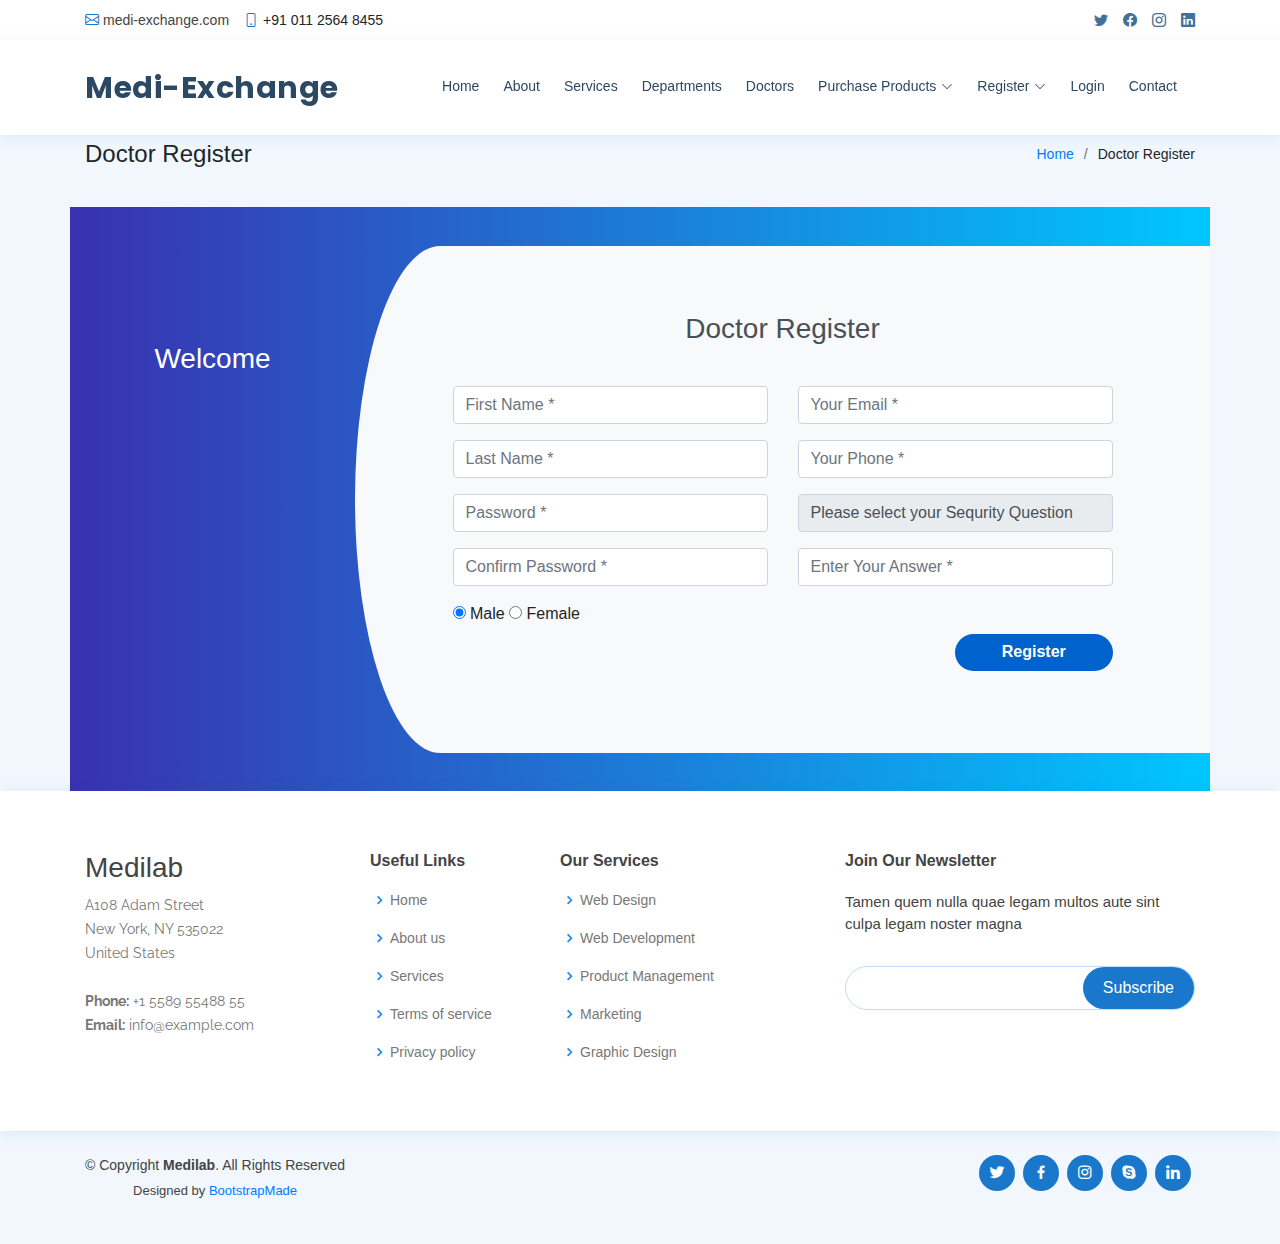
==== DoctorRegister.html @ db88f6c0 "qwerty" ====
<!DOCTYPE html>
<html lang="en">

<head>
    <meta charset="utf-8">
    <meta content="width=device-width, initial-scale=1.0" name="viewport">

    <title>Medi-Exchange | Doctor Register</title>
    <meta content="" name="description">
    <meta content="" name="keywords">

    <!-- Favicons -->
    <link href="assets/img/cnmelogo.jpg" rel="icon">
    <link href="assets/img/apple-touch-icon.png" rel="apple-touch-icon">

    <!-- Google Fonts -->
    <link
        href="https://fonts.googleapis.com/css?family=Open+Sans:300,300i,400,400i,600,600i,700,700i|Raleway:300,300i,400,400i,500,500i,600,600i,700,700i|Poppins:300,300i,400,400i,500,500i,600,600i,700,700i"
        rel="stylesheet">

    <!-- Vendor CSS Files -->
    <link href="assets/vendor/animate.css/animate.min.css" rel="stylesheet">
    <link href="assets/vendor/bootstrap/css/bootstrap.min.css" rel="stylesheet">
    <link href="assets/vendor/bootstrap-icons/bootstrap-icons.css" rel="stylesheet">
    <link href="assets/vendor/boxicons/css/boxicons.min.css" rel="stylesheet">
    <link href="assets/vendor/fontawesome-free/css/all.min.css" rel="stylesheet">
    <link href="assets/vendor/glightbox/css/glightbox.min.css" rel="stylesheet">
    <link href="assets/vendor/remixicon/remixicon.css" rel="stylesheet">
    <link href="assets/vendor/swiper/swiper-bundle.min.css" rel="stylesheet">

    <link href="https://maxcdn.bootstrapcdn.com/bootstrap/4.3.1/css/bootstrap.min.css">
    <link href="https://maxcdn.bootstrapcdn.com/bootstrap/4.3.1/js/bootstrap.min.js">
    <link href="https://cdnjs.cloudflare.com/ajax/libs/jquery/3.2.1/jquery.min.js">


    <link rel="stylesheet/less" type="text/css" href="styles.less" />
    <script src="less.js" type="text/javascript"></script>
    <!-- Template Main CSS File -->
    <link href="assets/css/style.css" rel="stylesheet">

    <!-- =======================================================
  * Template Name: Medilab - v4.2.0
  * Template URL: https://bootstrapmade.com/medilab-free-medical-bootstrap-theme/
  * Author: BootstrapMade.com
  * License: https://bootstrapmade.com/license/
  ======================================================== -->

    <link rel="stylesheet" type="text/css" href="./assets/scss/stylescss.scss" />

</head>

<body>

    <!-- ======= Top Bar ======= -->
    <div id="topbar" class="d-flex align-items-center fixed-top">
        <div class="container d-flex justify-content-between">
            <div class="contact-info d-flex align-items-center">
                <i class="bi bi-envelope"></i> <a href="mailto:contact@example.com">medi-exchange.com</a>
                <i class="bi bi-phone"></i> +91 011 2564 8455
            </div>
            <div class="d-none d-lg-flex social-links align-items-center">
                <a href="#" class="twitter"><i class="bi bi-twitter"></i></a>
                <a href="#" class="facebook"><i class="bi bi-facebook"></i></a>
                <a href="#" class="instagram"><i class="bi bi-instagram"></i></a>
                <a href="#" class="linkedin"><i class="bi bi-linkedin"></i></i></a>
                <link href="//maxcdn.bootstrapcdn.com/bootstrap/4.1.1/css/bootstrap.min.css" rel="stylesheet"
                    id="bootstrap-css">
                <script src="//maxcdn.bootstrapcdn.com/bootstrap/4.1.1/js/bootstrap.min.js"></script>
                <script src="//cdnjs.cloudflare.com/ajax/libs/jquery/3.2.1/jquery.min.js"></script>
            </div>
        </div>
    </div>

    <!-- ======= Header ======= -->
    <header id="header" class="fixed-top">
        <div class="container d-flex align-items-center">

            <h1 class="logo me-auto"><a href="index.html">Medi-Exchange</a></h1>
            <!-- Uncomment below if you prefer to use an image logo -->
            <!-- <a href="index.html" class="logo me-auto"><img src="assets/img/logo.png" alt="" class="img-fluid"></a>-->

            <nav id="navbar" class="navbar order-last order-lg-0">
                <ul>
                    <li><a class="nav-link scrollto" href="#hero">Home</a></li>
                    <li><a class="nav-link scrollto" href="#about">About</a></li>
                    <li><a class="nav-link scrollto" href="#services">Services</a></li>
                    <li><a class="nav-link scrollto" href="#departments">Departments</a></li>
                    <li><a class="nav-link scrollto" href="#doctors">Doctors</a></li>
                    <li class="dropdown"><a href="#"><span>Purchase Products</span> <i
                                class="bi bi-chevron-down"></i></a>
                        <ul>
                            <li><a href="#">Organization Product</a></li>
                            <!-- <li class="dropdown"><a href="#"><span>Deep Drop Down</span> <i class="bi bi-chevron-right"></i></a>
                <ul>
                  <li><a href="#">Deep Drop Down 1</a></li>
                  <li><a href="#">Deep Drop Down 2</a></li>
                  <li><a href="#">Deep Drop Down 3</a></li>
                  <li><a href="#">Deep Drop Down 4</a></li>
                  <li><a href="#">Deep Drop Down 5</a></li>
                </ul>
              </li> -->
                            <li><a href="#">Individual Product</a></li>
                        </ul>
                    </li>

                    <li class="dropdown"><a href="#"><span>Register</span> <i class="bi bi-chevron-down"></i></a>
                        <ul>
                          <li><a href="./UserRegister.html">User Register</a></li>
                          <li><a href="./DoctorRegister.html">Doctors Register</a></li>
                        </ul>
                      </li>

                    <li><a class="nav-link" href="./Login.html">Login</a></li>
                    <li><a class="nav-link scrollto" href="#contact">Contact</a></li>
                </ul>
                <i class="bi bi-list mobile-nav-toggle"></i>
            </nav><!-- .navbar -->
            
        </div>
    </header><!-- End Header -->

    <main id="main">

        <!-- ======= Breadcrumbs Section ======= -->
        <section class="breadcrumbs">
            <div class="container">

                <div class="d-flex justify-content-between align-items-center">
                    <h2>Doctor Register</h2>
                    <ol>
                        <li><a href="index.html">Home</a></li>
                        <li>Doctor Register</li>
                    </ol>
                </div>

            </div>

            <!-- Register Start -->

            <div class="user-ragistration">
                <div class="container register">
                    <div class="row">
                        <div class="col-md-3 register-left">
                            <img src="https://image.ibb.co/n7oTvU/logo_white.png" alt="" />
                            <h3>Welcome</h3>
                            <!-- <p>You are 30 seconds away from earning your own money!</p> -->
                            <!-- <a type="submit" name="" href="./Login.html" value="Login"> </a><br /> -->
                        </div>
                        <div class="col-md-9 register-right">
                            <div class="tab-content" id="myTabContent">
                                <div class="tab-pane fade show active" id="home" role="tabpanel"
                                    aria-labelledby="home-tab">
                                    <h3 class="register-heading">Doctor Register</h3>
                                    <div class="row register-form">
                                        <div class="col-md-6">
                                            <div class="form-group">
                                                <input type="text" class="form-control" placeholder="First Name *"
                                                    value="" />
                                            </div>
                                            <div class="form-group">
                                                <input type="text" class="form-control" placeholder="Last Name *"
                                                    value="" />
                                            </div>
                                            <div class="form-group">
                                                <input type="password" class="form-control" placeholder="Password *"
                                                    value="" />
                                            </div>
                                            <div class="form-group">
                                                <input type="password" class="form-control"
                                                    placeholder="Confirm Password *" value="" />
                                            </div>
                                            <div class="form-group">
                                                <div class="maxl">
                                                    <label class="radio inline">
                                                        <input type="radio" name="gender" value="male" checked>
                                                        <span> Male </span>
                                                    </label>
                                                    <label class="radio inline">
                                                        <input type="radio" name="gender" value="female">
                                                        <span>Female </span>
                                                    </label>
                                                </div>
                                            </div>
                                        </div>

                                        <br>

                                        <div class="col-md-6">
                                            <div class="form-group">
                                                <input type="email" class="form-control" placeholder="Your Email *"
                                                    value="" />
                                            </div>
                                            <div class="form-group">
                                                <input type="text" minlength="10" maxlength="10" name="txtEmpPhone"
                                                    class="form-control" placeholder="Your Phone *" value="" />
                                            </div>
                                            <div class="form-group">
                                                <select class="form-control">
                                                    <option class="hidden" selected disabled>Please select your Sequrity
                                                        Question</option>
                                                    <option>What is your Birthdate?</option>
                                                    <option>What is Your old Phone Number</option>
                                                    <option>What is your Pet Name?</option>
                                                </select>
                                            </div>
                                            <div class="form-group">
                                                <input type="text" class="form-control"
                                                    placeholder="Enter Your Answer *" value="" />
                                            </div>
                                            <input type="submit" class="btnRegister" value="Register" />
                                        </div>
                                    </div>
                                </div>
                                <div class="tab-pane fade show" id="profile" role="tabpanel"
                                    aria-labelledby="profile-tab">
                                    <h3 class="register-heading">Apply as a Hirer</h3>
                                    <div class="row register-form">
                                        <div class="col-md-6">
                                            <div class="form-group">
                                                <input type="text" class="form-control" placeholder="First Name *"
                                                    value="" />
                                            </div>
                                            <div class="form-group">
                                                <input type="text" class="form-control" placeholder="Last Name *"
                                                    value="" />
                                            </div>
                                            <div class="form-group">
                                                <input type="email" class="form-control" placeholder="Email *"
                                                    value="" />
                                            </div>
                                            <div class="form-group">
                                                <input type="text" maxlength="10" minlength="10" class="form-control"
                                                    placeholder="Phone *" value="" />
                                            </div>


                                        </div>
                                        <div class="col-md-6">
                                            <div class="form-group">
                                                <input type="password" class="form-control" placeholder="Password *"
                                                    value="" />
                                            </div>
                                            <div class="form-group">
                                                <input type="password" class="form-control"
                                                    placeholder="Confirm Password *" value="" />
                                            </div>
                                            <div class="form-group">
                                                <select class="form-control">
                                                    <option class="hidden" selected disabled>Please select your Sequrity
                                                        Question</option>
                                                    <option>What is your Birthdate?</option>
                                                    <option>What is Your old Phone Number</option>
                                                    <option>What is your Pet Name?</option>
                                                </select>
                                            </div>
                                            <div class="form-group">
                                                <input type="text" class="form-control" placeholder="`Answer *"
                                                    value="" />
                                            </div>
                                            <input type="submit" class="btnRegister" value="Register" />
                                        </div>
                                    </div>
                                </div>
                            </div>
                        </div>
                    </div>

                </div>
            </div>



            <!-- Register End -->

            <!-- ======= Footer ======= -->
            <footer id="footer">

                <div class="footer-top">
                    <div class="container">
                        <div class="row">

                            <div class="col-lg-3 col-md-6 footer-contact">
                                <h3>Medilab</h3>
                                <p>
                                    A108 Adam Street <br>
                                    New York, NY 535022<br>
                                    United States <br><br>
                                    <strong>Phone:</strong> +1 5589 55488 55<br>
                                    <strong>Email:</strong> info@example.com<br>
                                </p>
                            </div>

                            <div class="col-lg-2 col-md-6 footer-links">
                                <h4>Useful Links</h4>
                                <ul>
                                    <li><i class="bx bx-chevron-right"></i> <a href="#">Home</a></li>
                                    <li><i class="bx bx-chevron-right"></i> <a href="#">About us</a></li>
                                    <li><i class="bx bx-chevron-right"></i> <a href="#">Services</a></li>
                                    <li><i class="bx bx-chevron-right"></i> <a href="#">Terms of service</a></li>
                                    <li><i class="bx bx-chevron-right"></i> <a href="#">Privacy policy</a></li>
                                </ul>
                            </div>

                            <div class="col-lg-3 col-md-6 footer-links">
                                <h4>Our Services</h4>
                                <ul>
                                    <li><i class="bx bx-chevron-right"></i> <a href="#">Web Design</a></li>
                                    <li><i class="bx bx-chevron-right"></i> <a href="#">Web Development</a></li>
                                    <li><i class="bx bx-chevron-right"></i> <a href="#">Product Management</a></li>
                                    <li><i class="bx bx-chevron-right"></i> <a href="#">Marketing</a></li>
                                    <li><i class="bx bx-chevron-right"></i> <a href="#">Graphic Design</a></li>
                                </ul>
                            </div>

                            <div class="col-lg-4 col-md-6 footer-newsletter">
                                <h4>Join Our Newsletter</h4>
                                <p>Tamen quem nulla quae legam multos aute sint culpa legam noster magna</p>
                                <form action="" method="post">
                                    <input type="email" name="email"><input type="submit" value="Subscribe">
                                </form>
                            </div>

                        </div>
                    </div>
                </div>

                <div class="container d-md-flex py-4">

                    <div class="me-md-auto text-center text-md-start">
                        <div class="copyright">
                            &copy; Copyright <strong><span>Medilab</span></strong>. All Rights Reserved
                        </div>
                        <div class="credits">
                            <!-- All the links in the footer should remain intact. -->
                            <!-- You can delete the links only if you purchased the pro version. -->
                            <!-- Licensing information: https://bootstrapmade.com/license/ -->
                            <!-- Purchase the pro version with working PHP/AJAX contact form: https://bootstrapmade.com/medilab-free-medical-bootstrap-theme/ -->
                            Designed by <a href="https://bootstrapmade.com/">BootstrapMade</a>
                        </div>
                    </div>
                    <div class="social-links text-center text-md-right pt-3 pt-md-0">
                        <a href="#" class="twitter"><i class="bx bxl-twitter"></i></a>
                        <a href="#" class="facebook"><i class="bx bxl-facebook"></i></a>
                        <a href="#" class="instagram"><i class="bx bxl-instagram"></i></a>
                        <a href="#" class="google-plus"><i class="bx bxl-skype"></i></a>
                        <a href="#" class="linkedin"><i class="bx bxl-linkedin"></i></a>
                    </div>
                </div>
            </footer><!-- End Footer -->

            <div id="preloader"></div>
            <a href="#" class="back-to-top d-flex align-items-center justify-content-center"><i
                    class="bi bi-arrow-up-short"></i></a>

            <!-- Vendor JS Files -->
            <script src="assets/vendor/bootstrap/js/bootstrap.bundle.min.js"></script>
            <script src="assets/vendor/glightbox/js/glightbox.min.js"></script>
            <script src="assets/vendor/php-email-form/validate.js"></script>
            <script src="assets/vendor/purecounter/purecounter.js"></script>
            <script src="assets/vendor/swiper/swiper-bundle.min.js"></script>

            <!-- Template Main JS File -->
            <script src="assets/js/main.js"></script>

</body>

</html>
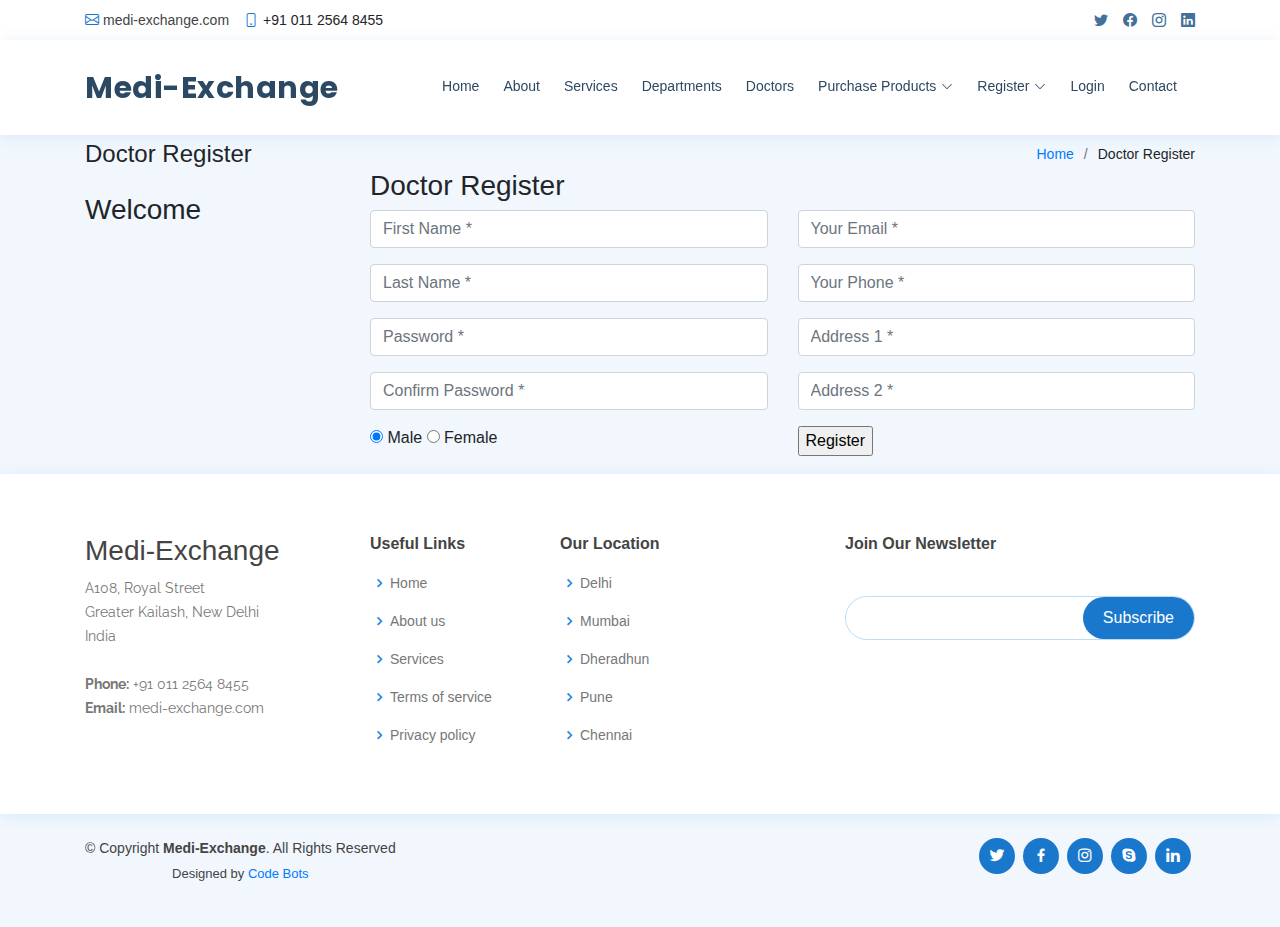
==== commit b8c1fe2a: "qWqewq" ====
--- a/DoctorRegister.html
+++ b/DoctorRegister.html
@@ -115,7 +115,7 @@
                 </ul>
                 <i class="bi bi-list mobile-nav-toggle"></i>
             </nav><!-- .navbar -->
-            
+
         </div>
     </header><!-- End Header -->
 
@@ -137,7 +137,7 @@
 
             <!-- Register Start -->
 
-            <div class="user-ragistration">
+                       <div class="user-ragistration">
                 <div class="container register">
                     <div class="row">
                         <div class="col-md-3 register-left">
@@ -195,76 +195,23 @@
                                                     class="form-control" placeholder="Your Phone *" value="" />
                                             </div>
                                             <div class="form-group">
-                                                <select class="form-control">
-                                                    <option class="hidden" selected disabled>Please select your Sequrity
-                                                        Question</option>
-                                                    <option>What is your Birthdate?</option>
-                                                    <option>What is Your old Phone Number</option>
-                                                    <option>What is your Pet Name?</option>
-                                                </select>
-                                            </div>
-                                            <div class="form-group">
-                                                <input type="text" class="form-control"
-                                                    placeholder="Enter Your Answer *" value="" />
-                                            </div>
-                                            <input type="submit" class="btnRegister" value="Register" />
-                                        </div>
-                                    </div>
-                                </div>
-                                <div class="tab-pane fade show" id="profile" role="tabpanel"
-                                    aria-labelledby="profile-tab">
-                                    <h3 class="register-heading">Apply as a Hirer</h3>
-                                    <div class="row register-form">
-                                        <div class="col-md-6">
-                                            <div class="form-group">
-                                                <input type="text" class="form-control" placeholder="First Name *"
-                                                    value="" />
-                                            </div>
-                                            <div class="form-group">
-                                                <input type="text" class="form-control" placeholder="Last Name *"
-                                                    value="" />
-                                            </div>
-                                            <div class="form-group">
-                                                <input type="email" class="form-control" placeholder="Email *"
-                                                    value="" />
-                                            </div>
-                                            <div class="form-group">
-                                                <input type="text" maxlength="10" minlength="10" class="form-control"
-                                                    placeholder="Phone *" value="" />
-                                            </div>
-
-
-                                        </div>
-                                        <div class="col-md-6">
-                                            <div class="form-group">
-                                                <input type="password" class="form-control" placeholder="Password *"
-                                                    value="" />
-                                            </div>
-                                            <div class="form-group">
-                                                <input type="password" class="form-control"
-                                                    placeholder="Confirm Password *" value="" />
-                                            </div>
-                                            <div class="form-group">
-                                                <select class="form-control">
-                                                    <option class="hidden" selected disabled>Please select your Sequrity
-                                                        Question</option>
-                                                    <option>What is your Birthdate?</option>
-                                                    <option>What is Your old Phone Number</option>
-                                                    <option>What is your Pet Name?</option>
-                                                </select>
-                                            </div>
-                                            <div class="form-group">
-                                                <input type="text" class="form-control" placeholder="`Answer *"
-                                                    value="" />
-                                            </div>
-                                            <input type="submit" class="btnRegister" value="Register" />
+                                                <div class="form-group">
+                                                    <input type="text" class="form-control" placeholder="Address 1 *"
+                                                        value="" />
+                                                </div>
+                                                <div class="form-group">
+                                                    <input type="text" class="form-control" placeholder="Address 2 *"
+                                                        value="" />
+                                                </div>
+                                                <input type="submit" class="btnRegister" value="Register" />
+                                            </div>
                                         </div>
                                     </div>
                                 </div>
                             </div>
                         </div>
+
                     </div>
-
                 </div>
             </div>
 
@@ -273,80 +220,80 @@
             <!-- Register End -->
 
             <!-- ======= Footer ======= -->
-            <footer id="footer">
-
-                <div class="footer-top">
-                    <div class="container">
-                        <div class="row">
-
-                            <div class="col-lg-3 col-md-6 footer-contact">
-                                <h3>Medilab</h3>
-                                <p>
-                                    A108 Adam Street <br>
-                                    New York, NY 535022<br>
-                                    United States <br><br>
-                                    <strong>Phone:</strong> +1 5589 55488 55<br>
-                                    <strong>Email:</strong> info@example.com<br>
-                                </p>
-                            </div>
-
-                            <div class="col-lg-2 col-md-6 footer-links">
-                                <h4>Useful Links</h4>
-                                <ul>
-                                    <li><i class="bx bx-chevron-right"></i> <a href="#">Home</a></li>
-                                    <li><i class="bx bx-chevron-right"></i> <a href="#">About us</a></li>
-                                    <li><i class="bx bx-chevron-right"></i> <a href="#">Services</a></li>
-                                    <li><i class="bx bx-chevron-right"></i> <a href="#">Terms of service</a></li>
-                                    <li><i class="bx bx-chevron-right"></i> <a href="#">Privacy policy</a></li>
-                                </ul>
-                            </div>
-
-                            <div class="col-lg-3 col-md-6 footer-links">
-                                <h4>Our Services</h4>
-                                <ul>
-                                    <li><i class="bx bx-chevron-right"></i> <a href="#">Web Design</a></li>
-                                    <li><i class="bx bx-chevron-right"></i> <a href="#">Web Development</a></li>
-                                    <li><i class="bx bx-chevron-right"></i> <a href="#">Product Management</a></li>
-                                    <li><i class="bx bx-chevron-right"></i> <a href="#">Marketing</a></li>
-                                    <li><i class="bx bx-chevron-right"></i> <a href="#">Graphic Design</a></li>
-                                </ul>
-                            </div>
-
-                            <div class="col-lg-4 col-md-6 footer-newsletter">
-                                <h4>Join Our Newsletter</h4>
-                                <p>Tamen quem nulla quae legam multos aute sint culpa legam noster magna</p>
-                                <form action="" method="post">
-                                    <input type="email" name="email"><input type="submit" value="Subscribe">
-                                </form>
-                            </div>
-
-                        </div>
-                    </div>
-                </div>
-
-                <div class="container d-md-flex py-4">
-
-                    <div class="me-md-auto text-center text-md-start">
-                        <div class="copyright">
-                            &copy; Copyright <strong><span>Medilab</span></strong>. All Rights Reserved
-                        </div>
-                        <div class="credits">
-                            <!-- All the links in the footer should remain intact. -->
-                            <!-- You can delete the links only if you purchased the pro version. -->
-                            <!-- Licensing information: https://bootstrapmade.com/license/ -->
-                            <!-- Purchase the pro version with working PHP/AJAX contact form: https://bootstrapmade.com/medilab-free-medical-bootstrap-theme/ -->
-                            Designed by <a href="https://bootstrapmade.com/">BootstrapMade</a>
-                        </div>
-                    </div>
-                    <div class="social-links text-center text-md-right pt-3 pt-md-0">
-                        <a href="#" class="twitter"><i class="bx bxl-twitter"></i></a>
-                        <a href="#" class="facebook"><i class="bx bxl-facebook"></i></a>
-                        <a href="#" class="instagram"><i class="bx bxl-instagram"></i></a>
-                        <a href="#" class="google-plus"><i class="bx bxl-skype"></i></a>
-                        <a href="#" class="linkedin"><i class="bx bxl-linkedin"></i></a>
-                    </div>
-                </div>
-            </footer><!-- End Footer -->
+  <footer id="footer">
+
+    <div class="footer-top">
+      <div class="container">
+        <div class="row">
+
+          <div class="col-lg-3 col-md-6 footer-contact">
+            <h3>Medi-Exchange</h3>
+            <p>
+              A108, Royal Street <br>
+              Greater Kailash, New Delhi<br>
+              India <br><br>
+              <strong>Phone:</strong> +91 011 2564 8455<br>
+              <strong>Email:</strong> medi-exchange.com<br>
+            </p>
+          </div>
+
+          <div class="col-lg-2 col-md-6 footer-links">
+            <h4>Useful Links</h4>
+            <ul>
+              <li><i class="bx bx-chevron-right scrollto"></i> <a href="#hero">Home</a></li>
+              <li><i class="bx bx-chevron-right scrollto"></i> <a href="#about">About us</a></li>
+              <li><i class="bx bx-chevron-right scrollto"></i> <a href="#services">Services</a></li>
+              <li><i class="bx bx-chevron-right scrollto"></i> <a href="#">Terms of service</a></li>
+              <li><i class="bx bx-chevron-right scrollto"></i> <a href="#">Privacy policy</a></li>
+            </ul>
+          </div>
+
+          <div class="col-lg-3 col-md-6 footer-links">
+            <h4>Our Location</h4>
+            <ul>
+              <li><i class="bx bx-chevron-right"></i> <a href="#">Delhi</a></li>
+              <li><i class="bx bx-chevron-right"></i> <a href="#">Mumbai</a></li>
+              <li><i class="bx bx-chevron-right"></i> <a href="#">Dheradhun</a></li>
+              <li><i class="bx bx-chevron-right"></i> <a href="#">Pune</a></li>
+              <li><i class="bx bx-chevron-right"></i> <a href="#">Chennai</a></li>
+            </ul>
+          </div>
+
+          <div class="col-lg-4 col-md-6 footer-newsletter">
+            <h4>Join Our Newsletter</h4>
+            <!-- <p>Tamen quem nulla quae legam multos aute sint culpa legam noster magna</p> -->
+            <form action="" method="post">
+              <input type="email" name="email"><input type="submit" value="Subscribe">
+            </form>
+          </div>
+
+        </div>
+      </div>
+    </div>
+
+    <div class="container d-md-flex py-4">
+
+      <div class="me-md-auto text-center text-md-start">
+        <div class="copyright">
+          &copy; Copyright <strong><span>Medi-Exchange</span></strong>. All Rights Reserved
+        </div>
+        <div class="credits">
+          <!-- All the links in the footer should remain intact. -->
+          <!-- You can delete the links only if you purchased the pro version. -->
+          <!-- Licensing information: https://bootstrapmade.com/license/ -->
+          <!-- Purchase the pro version with working PHP/AJAX contact form: https://bootstrapmade.com/medilab-free-medical-bootstrap-theme/ -->
+          Designed by <a href="#">Code Bots</a>
+        </div>
+      </div>
+      <div class="social-links text-center text-md-right pt-3 pt-md-0">
+        <a href="#" class="twitter"><i class="bx bxl-twitter"></i></a>
+        <a href="#" class="facebook"><i class="bx bxl-facebook"></i></a>
+        <a href="#" class="instagram"><i class="bx bxl-instagram"></i></a>
+        <a href="#" class="google-plus"><i class="bx bxl-skype"></i></a>
+        <a href="#" class="linkedin"><i class="bx bxl-linkedin"></i></a>
+      </div>
+    </div>
+  </footer><!-- End Footer -->
 
             <div id="preloader"></div>
             <a href="#" class="back-to-top d-flex align-items-center justify-content-center"><i
--- a/assets/css/style.css
+++ b/assets/css/style.css
@@ -1750,102 +1750,4 @@
     margin-left: 30%;
     cursor: pointer;
   }
-}
-
-/* Regiister */
-
-.register{
-  background: -webkit-linear-gradient(left, #3931af, #00c6ff);
-  margin-top: 3%;
-  padding: 3%;
-}
-.register-left{
-  text-align: center;
-  color: #fff;
-  margin-top: 4%;
-}
-.register-left input{
-  border: none;
-  border-radius: 1.5rem;
-  padding: 2%;
-  width: 60%;
-  background: #f8f9fa;
-  font-weight: bold;
-  color: #383d41;
-  margin-top: 30%;
-  margin-bottom: 3%;
-  cursor: pointer;
-}
-.register-right{
-  background: #f8f9fa;
-  border-top-left-radius: 10% 50%;
-  border-bottom-left-radius: 10% 50%;
-}
-.register-left img{
-  margin-top: 15%;
-  margin-bottom: 5%;
-  width: 25%;
-  -webkit-animation: mover 2s infinite  alternate;
-  animation: mover 1s infinite  alternate;
-}
-@-webkit-keyframes mover {
-  0% { transform: translateY(0); }
-  100% { transform: translateY(-20px); }
-}
-@keyframes mover {
-  0% { transform: translateY(0); }
-  100% { transform: translateY(-20px); }
-}
-.register-left p{
-  font-weight: lighter;
-  padding: 12%;
-  margin-top: -9%;
-}
-.register .register-form{
-  padding: 10%;
-  margin-top: 10%;
-}
-.btnRegister{
-  float: right;
-  margin-top: 10%;
-  border: none;
-  border-radius: 1.5rem;
-  padding: 2%;
-  background: #0062cc;
-  color: #fff;
-  font-weight: 600;
-  width: 50%;
-  cursor: pointer;
-}
-.register .nav-tabs{
-  margin-top: 3%;
-  border: none;
-  background: #0062cc;
-  border-radius: 1.5rem;
-  width: 28%;
-  float: right;
-}
-.register .nav-tabs .nav-link{
-  padding: 2%;
-  height: 34px;
-  font-weight: 600;
-  color: #fff;
-  border-top-right-radius: 1.5rem;
-  border-bottom-right-radius: 1.5rem;
-}
-.register .nav-tabs .nav-link:hover{
-  border: none;
-}
-.register .nav-tabs .nav-link.active{
-  width: 100px;
-  color: #0062cc;
-  border: 2px solid #0062cc;
-  border-top-left-radius: 1.5rem;
-  border-bottom-left-radius: 1.5rem;
-}
-.register-heading{
-  text-align: center;
-  margin-top: 8%;
-  margin-bottom: -15%;
-  color: #495057;
 }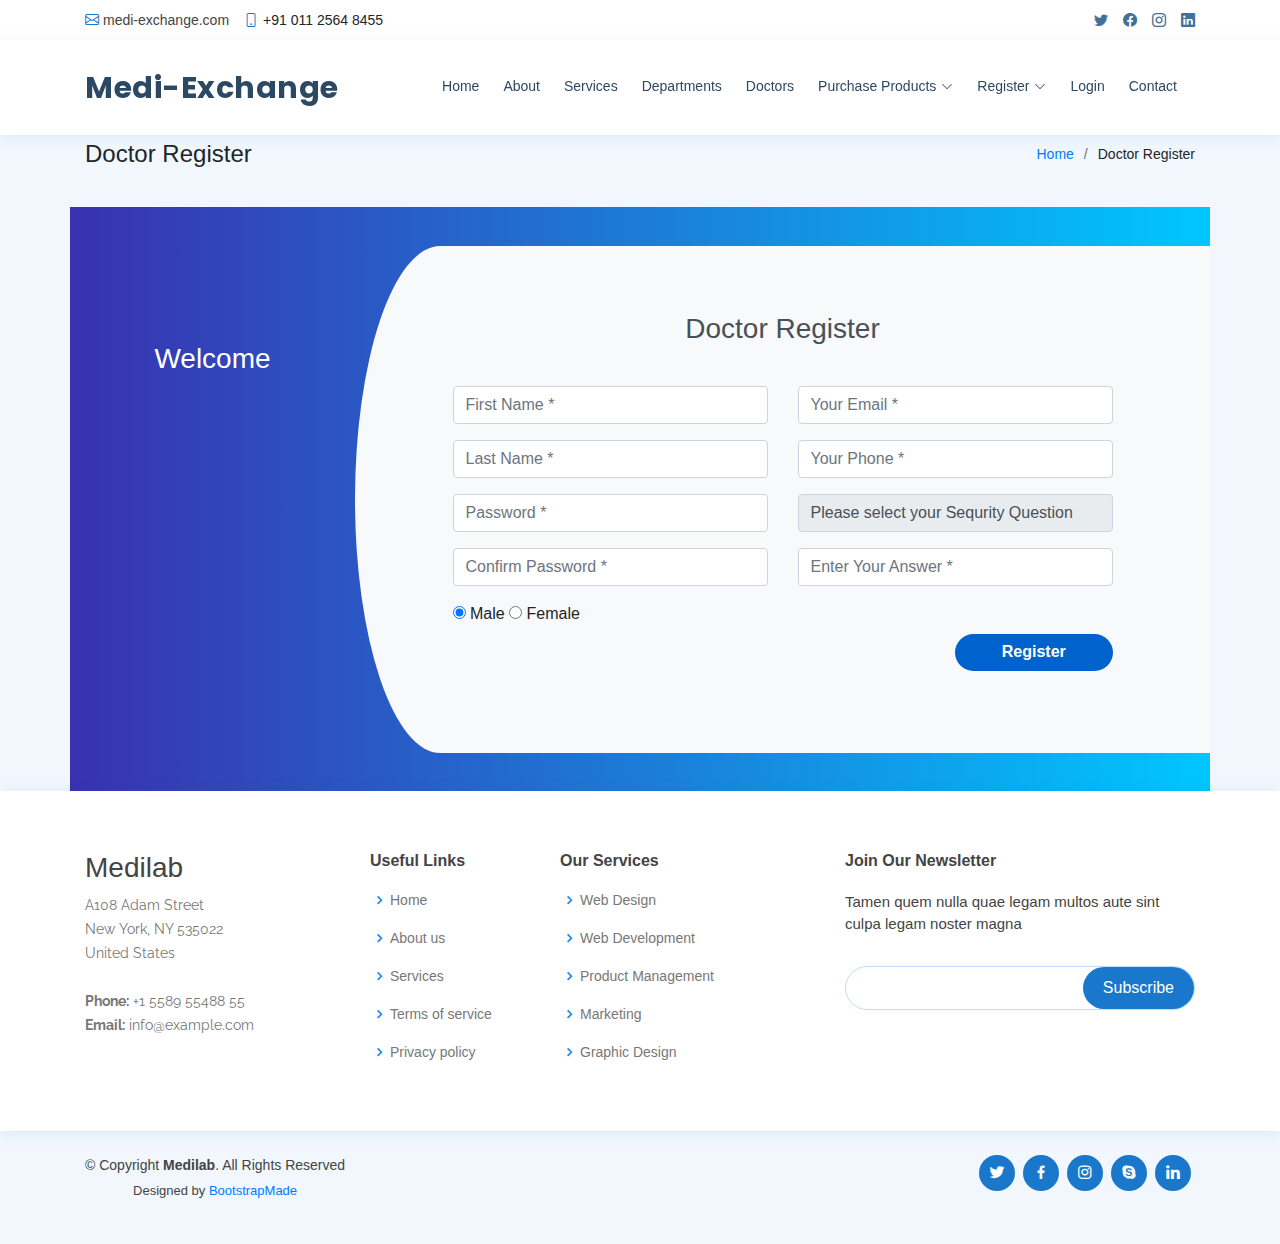
==== commit 3788e3d6: "ok" ====
--- a/DoctorRegister.html
+++ b/DoctorRegister.html
@@ -115,7 +115,7 @@
                 </ul>
                 <i class="bi bi-list mobile-nav-toggle"></i>
             </nav><!-- .navbar -->
-
+            
         </div>
     </header><!-- End Header -->
 
@@ -137,7 +137,7 @@
 
             <!-- Register Start -->
 
-                       <div class="user-ragistration">
+            <div class="user-ragistration">
                 <div class="container register">
                     <div class="row">
                         <div class="col-md-3 register-left">
@@ -195,105 +195,158 @@
                                                     class="form-control" placeholder="Your Phone *" value="" />
                                             </div>
                                             <div class="form-group">
-                                                <div class="form-group">
-                                                    <input type="text" class="form-control" placeholder="Address 1 *"
-                                                        value="" />
-                                                </div>
-                                                <div class="form-group">
-                                                    <input type="text" class="form-control" placeholder="Address 2 *"
-                                                        value="" />
-                                                </div>
-                                                <input type="submit" class="btnRegister" value="Register" />
-                                            </div>
+                                                <select class="form-control">
+                                                    <option class="hidden" selected disabled>Please select your Sequrity
+                                                        Question</option>
+                                                    <option>What is your Birthdate?</option>
+                                                    <option>What is Your old Phone Number</option>
+                                                    <option>What is your Pet Name?</option>
+                                                </select>
+                                            </div>
+                                            <div class="form-group">
+                                                <input type="text" class="form-control"
+                                                    placeholder="Enter Your Answer *" value="" />
+                                            </div>
+                                            <input type="submit" class="btnRegister" value="Register" />
                                         </div>
                                     </div>
                                 </div>
-                            </div>
-                        </div>
-
+                                <div class="tab-pane fade show" id="profile" role="tabpanel"
+                                    aria-labelledby="profile-tab">
+                                    <h3 class="register-heading">Apply as a Hirer</h3>
+                                    <div class="row register-form">
+                                        <div class="col-md-6">
+                                            <div class="form-group">
+                                                <input type="text" class="form-control" placeholder="First Name *"
+                                                    value="" />
+                                            </div>
+                                            <div class="form-group">
+                                                <input type="text" class="form-control" placeholder="Last Name *"
+                                                    value="" />
+                                            </div>
+                                            <div class="form-group">
+                                                <input type="email" class="form-control" placeholder="Email *"
+                                                    value="" />
+                                            </div>
+                                            <div class="form-group">
+                                                <input type="text" maxlength="10" minlength="10" class="form-control"
+                                                    placeholder="Phone *" value="" />
+                                            </div>
+
+
+                                        </div>
+                                        <div class="col-md-6">
+                                            <div class="form-group">
+                                                <input type="password" class="form-control" placeholder="Password *"
+                                                    value="" />
+                                            </div>
+                                            <div class="form-group">
+                                                <input type="password" class="form-control"
+                                                    placeholder="Confirm Password *" value="" />
+                                            </div>
+                                            <div class="form-group">
+                                                <select class="form-control">
+                                                    <option class="hidden" selected disabled>Please select your Sequrity
+                                                        Question</option>
+                                                    <option>What is your Birthdate?</option>
+                                                    <option>What is Your old Phone Number</option>
+                                                    <option>What is your Pet Name?</option>
+                                                </select>
+                                            </div>
+                                            <div class="form-group">
+                                                <input type="text" class="form-control" placeholder="`Answer *"
+                                                    value="" />
+                                            </div>
+                                            <input type="submit" class="btnRegister" value="Register" />
+                                        </div>
+                                    </div>
+                                </div>
+                            </div>
+                        </div>
+                    </div>
+
+                </div>
+            </div>
+
+
+
+            <!-- Register End -->
+
+            <!-- ======= Footer ======= -->
+            <footer id="footer">
+
+                <div class="footer-top">
+                    <div class="container">
+                        <div class="row">
+
+                            <div class="col-lg-3 col-md-6 footer-contact">
+                                <h3>Medilab</h3>
+                                <p>
+                                    A108 Adam Street <br>
+                                    New York, NY 535022<br>
+                                    United States <br><br>
+                                    <strong>Phone:</strong> +1 5589 55488 55<br>
+                                    <strong>Email:</strong> info@example.com<br>
+                                </p>
+                            </div>
+
+                            <div class="col-lg-2 col-md-6 footer-links">
+                                <h4>Useful Links</h4>
+                                <ul>
+                                    <li><i class="bx bx-chevron-right"></i> <a href="#">Home</a></li>
+                                    <li><i class="bx bx-chevron-right"></i> <a href="#">About us</a></li>
+                                    <li><i class="bx bx-chevron-right"></i> <a href="#">Services</a></li>
+                                    <li><i class="bx bx-chevron-right"></i> <a href="#">Terms of service</a></li>
+                                    <li><i class="bx bx-chevron-right"></i> <a href="#">Privacy policy</a></li>
+                                </ul>
+                            </div>
+
+                            <div class="col-lg-3 col-md-6 footer-links">
+                                <h4>Our Services</h4>
+                                <ul>
+                                    <li><i class="bx bx-chevron-right"></i> <a href="#">Web Design</a></li>
+                                    <li><i class="bx bx-chevron-right"></i> <a href="#">Web Development</a></li>
+                                    <li><i class="bx bx-chevron-right"></i> <a href="#">Product Management</a></li>
+                                    <li><i class="bx bx-chevron-right"></i> <a href="#">Marketing</a></li>
+                                    <li><i class="bx bx-chevron-right"></i> <a href="#">Graphic Design</a></li>
+                                </ul>
+                            </div>
+
+                            <div class="col-lg-4 col-md-6 footer-newsletter">
+                                <h4>Join Our Newsletter</h4>
+                                <p>Tamen quem nulla quae legam multos aute sint culpa legam noster magna</p>
+                                <form action="" method="post">
+                                    <input type="email" name="email"><input type="submit" value="Subscribe">
+                                </form>
+                            </div>
+
+                        </div>
                     </div>
                 </div>
-            </div>
-
-
-
-            <!-- Register End -->
-
-            <!-- ======= Footer ======= -->
-  <footer id="footer">
-
-    <div class="footer-top">
-      <div class="container">
-        <div class="row">
-
-          <div class="col-lg-3 col-md-6 footer-contact">
-            <h3>Medi-Exchange</h3>
-            <p>
-              A108, Royal Street <br>
-              Greater Kailash, New Delhi<br>
-              India <br><br>
-              <strong>Phone:</strong> +91 011 2564 8455<br>
-              <strong>Email:</strong> medi-exchange.com<br>
-            </p>
-          </div>
-
-          <div class="col-lg-2 col-md-6 footer-links">
-            <h4>Useful Links</h4>
-            <ul>
-              <li><i class="bx bx-chevron-right scrollto"></i> <a href="#hero">Home</a></li>
-              <li><i class="bx bx-chevron-right scrollto"></i> <a href="#about">About us</a></li>
-              <li><i class="bx bx-chevron-right scrollto"></i> <a href="#services">Services</a></li>
-              <li><i class="bx bx-chevron-right scrollto"></i> <a href="#">Terms of service</a></li>
-              <li><i class="bx bx-chevron-right scrollto"></i> <a href="#">Privacy policy</a></li>
-            </ul>
-          </div>
-
-          <div class="col-lg-3 col-md-6 footer-links">
-            <h4>Our Location</h4>
-            <ul>
-              <li><i class="bx bx-chevron-right"></i> <a href="#">Delhi</a></li>
-              <li><i class="bx bx-chevron-right"></i> <a href="#">Mumbai</a></li>
-              <li><i class="bx bx-chevron-right"></i> <a href="#">Dheradhun</a></li>
-              <li><i class="bx bx-chevron-right"></i> <a href="#">Pune</a></li>
-              <li><i class="bx bx-chevron-right"></i> <a href="#">Chennai</a></li>
-            </ul>
-          </div>
-
-          <div class="col-lg-4 col-md-6 footer-newsletter">
-            <h4>Join Our Newsletter</h4>
-            <!-- <p>Tamen quem nulla quae legam multos aute sint culpa legam noster magna</p> -->
-            <form action="" method="post">
-              <input type="email" name="email"><input type="submit" value="Subscribe">
-            </form>
-          </div>
-
-        </div>
-      </div>
-    </div>
-
-    <div class="container d-md-flex py-4">
-
-      <div class="me-md-auto text-center text-md-start">
-        <div class="copyright">
-          &copy; Copyright <strong><span>Medi-Exchange</span></strong>. All Rights Reserved
-        </div>
-        <div class="credits">
-          <!-- All the links in the footer should remain intact. -->
-          <!-- You can delete the links only if you purchased the pro version. -->
-          <!-- Licensing information: https://bootstrapmade.com/license/ -->
-          <!-- Purchase the pro version with working PHP/AJAX contact form: https://bootstrapmade.com/medilab-free-medical-bootstrap-theme/ -->
-          Designed by <a href="#">Code Bots</a>
-        </div>
-      </div>
-      <div class="social-links text-center text-md-right pt-3 pt-md-0">
-        <a href="#" class="twitter"><i class="bx bxl-twitter"></i></a>
-        <a href="#" class="facebook"><i class="bx bxl-facebook"></i></a>
-        <a href="#" class="instagram"><i class="bx bxl-instagram"></i></a>
-        <a href="#" class="google-plus"><i class="bx bxl-skype"></i></a>
-        <a href="#" class="linkedin"><i class="bx bxl-linkedin"></i></a>
-      </div>
-    </div>
-  </footer><!-- End Footer -->
+
+                <div class="container d-md-flex py-4">
+
+                    <div class="me-md-auto text-center text-md-start">
+                        <div class="copyright">
+                            &copy; Copyright <strong><span>Medilab</span></strong>. All Rights Reserved
+                        </div>
+                        <div class="credits">
+                            <!-- All the links in the footer should remain intact. -->
+                            <!-- You can delete the links only if you purchased the pro version. -->
+                            <!-- Licensing information: https://bootstrapmade.com/license/ -->
+                            <!-- Purchase the pro version with working PHP/AJAX contact form: https://bootstrapmade.com/medilab-free-medical-bootstrap-theme/ -->
+                            Designed by <a href="https://bootstrapmade.com/">BootstrapMade</a>
+                        </div>
+                    </div>
+                    <div class="social-links text-center text-md-right pt-3 pt-md-0">
+                        <a href="#" class="twitter"><i class="bx bxl-twitter"></i></a>
+                        <a href="#" class="facebook"><i class="bx bxl-facebook"></i></a>
+                        <a href="#" class="instagram"><i class="bx bxl-instagram"></i></a>
+                        <a href="#" class="google-plus"><i class="bx bxl-skype"></i></a>
+                        <a href="#" class="linkedin"><i class="bx bxl-linkedin"></i></a>
+                    </div>
+                </div>
+            </footer><!-- End Footer -->
 
             <div id="preloader"></div>
             <a href="#" class="back-to-top d-flex align-items-center justify-content-center"><i
--- a/assets/css/style.css
+++ b/assets/css/style.css
@@ -1750,4 +1750,102 @@
     margin-left: 30%;
     cursor: pointer;
   }
+}
+
+/* Regiister */
+
+.register{
+  background: -webkit-linear-gradient(left, #3931af, #00c6ff);
+  margin-top: 3%;
+  padding: 3%;
+}
+.register-left{
+  text-align: center;
+  color: #fff;
+  margin-top: 4%;
+}
+.register-left input{
+  border: none;
+  border-radius: 1.5rem;
+  padding: 2%;
+  width: 60%;
+  background: #f8f9fa;
+  font-weight: bold;
+  color: #383d41;
+  margin-top: 30%;
+  margin-bottom: 3%;
+  cursor: pointer;
+}
+.register-right{
+  background: #f8f9fa;
+  border-top-left-radius: 10% 50%;
+  border-bottom-left-radius: 10% 50%;
+}
+.register-left img{
+  margin-top: 15%;
+  margin-bottom: 5%;
+  width: 25%;
+  -webkit-animation: mover 2s infinite  alternate;
+  animation: mover 1s infinite  alternate;
+}
+@-webkit-keyframes mover {
+  0% { transform: translateY(0); }
+  100% { transform: translateY(-20px); }
+}
+@keyframes mover {
+  0% { transform: translateY(0); }
+  100% { transform: translateY(-20px); }
+}
+.register-left p{
+  font-weight: lighter;
+  padding: 12%;
+  margin-top: -9%;
+}
+.register .register-form{
+  padding: 10%;
+  margin-top: 10%;
+}
+.btnRegister{
+  float: right;
+  margin-top: 10%;
+  border: none;
+  border-radius: 1.5rem;
+  padding: 2%;
+  background: #0062cc;
+  color: #fff;
+  font-weight: 600;
+  width: 50%;
+  cursor: pointer;
+}
+.register .nav-tabs{
+  margin-top: 3%;
+  border: none;
+  background: #0062cc;
+  border-radius: 1.5rem;
+  width: 28%;
+  float: right;
+}
+.register .nav-tabs .nav-link{
+  padding: 2%;
+  height: 34px;
+  font-weight: 600;
+  color: #fff;
+  border-top-right-radius: 1.5rem;
+  border-bottom-right-radius: 1.5rem;
+}
+.register .nav-tabs .nav-link:hover{
+  border: none;
+}
+.register .nav-tabs .nav-link.active{
+  width: 100px;
+  color: #0062cc;
+  border: 2px solid #0062cc;
+  border-top-left-radius: 1.5rem;
+  border-bottom-left-radius: 1.5rem;
+}
+.register-heading{
+  text-align: center;
+  margin-top: 8%;
+  margin-bottom: -15%;
+  color: #495057;
 }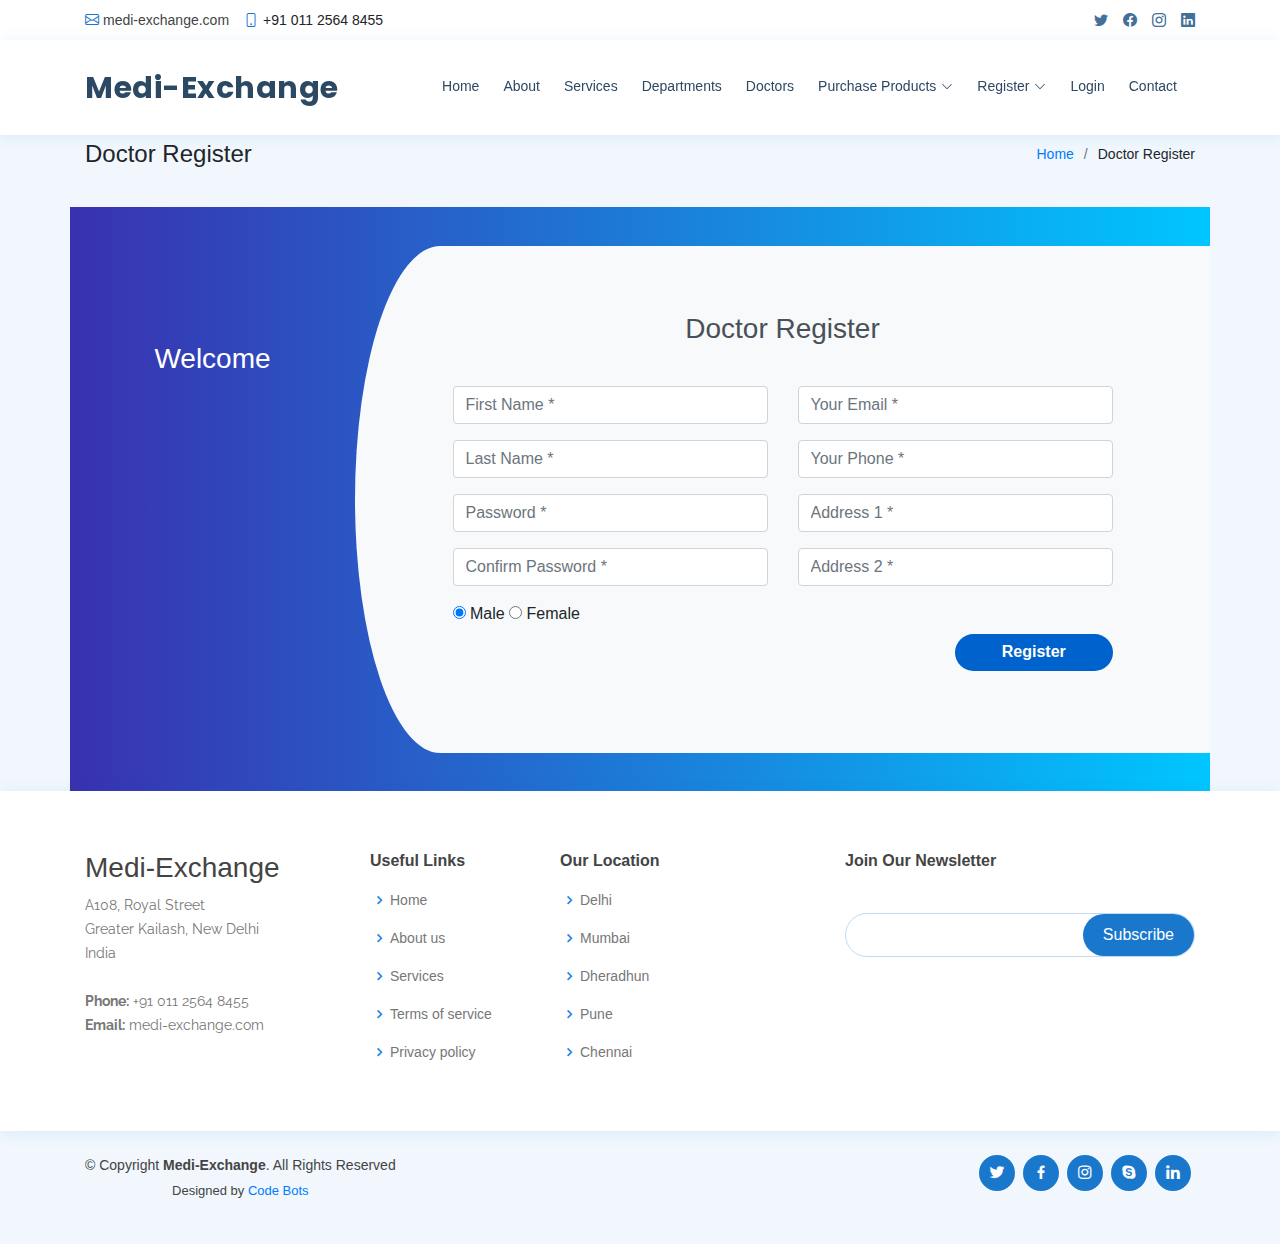
==== commit 1fed231a: "Merge branch 'main' of https://github.com/bhanugudheniya/Medi-Exchange into main" ====
--- a/DoctorRegister.html
+++ b/DoctorRegister.html
@@ -115,7 +115,7 @@
                 </ul>
                 <i class="bi bi-list mobile-nav-toggle"></i>
             </nav><!-- .navbar -->
-            
+
         </div>
     </header><!-- End Header -->
 
@@ -137,7 +137,7 @@
 
             <!-- Register Start -->
 
-            <div class="user-ragistration">
+                       <div class="user-ragistration">
                 <div class="container register">
                     <div class="row">
                         <div class="col-md-3 register-left">
@@ -195,76 +195,23 @@
                                                     class="form-control" placeholder="Your Phone *" value="" />
                                             </div>
                                             <div class="form-group">
-                                                <select class="form-control">
-                                                    <option class="hidden" selected disabled>Please select your Sequrity
-                                                        Question</option>
-                                                    <option>What is your Birthdate?</option>
-                                                    <option>What is Your old Phone Number</option>
-                                                    <option>What is your Pet Name?</option>
-                                                </select>
-                                            </div>
-                                            <div class="form-group">
-                                                <input type="text" class="form-control"
-                                                    placeholder="Enter Your Answer *" value="" />
-                                            </div>
-                                            <input type="submit" class="btnRegister" value="Register" />
-                                        </div>
-                                    </div>
-                                </div>
-                                <div class="tab-pane fade show" id="profile" role="tabpanel"
-                                    aria-labelledby="profile-tab">
-                                    <h3 class="register-heading">Apply as a Hirer</h3>
-                                    <div class="row register-form">
-                                        <div class="col-md-6">
-                                            <div class="form-group">
-                                                <input type="text" class="form-control" placeholder="First Name *"
-                                                    value="" />
-                                            </div>
-                                            <div class="form-group">
-                                                <input type="text" class="form-control" placeholder="Last Name *"
-                                                    value="" />
-                                            </div>
-                                            <div class="form-group">
-                                                <input type="email" class="form-control" placeholder="Email *"
-                                                    value="" />
-                                            </div>
-                                            <div class="form-group">
-                                                <input type="text" maxlength="10" minlength="10" class="form-control"
-                                                    placeholder="Phone *" value="" />
-                                            </div>
-
-
-                                        </div>
-                                        <div class="col-md-6">
-                                            <div class="form-group">
-                                                <input type="password" class="form-control" placeholder="Password *"
-                                                    value="" />
-                                            </div>
-                                            <div class="form-group">
-                                                <input type="password" class="form-control"
-                                                    placeholder="Confirm Password *" value="" />
-                                            </div>
-                                            <div class="form-group">
-                                                <select class="form-control">
-                                                    <option class="hidden" selected disabled>Please select your Sequrity
-                                                        Question</option>
-                                                    <option>What is your Birthdate?</option>
-                                                    <option>What is Your old Phone Number</option>
-                                                    <option>What is your Pet Name?</option>
-                                                </select>
-                                            </div>
-                                            <div class="form-group">
-                                                <input type="text" class="form-control" placeholder="`Answer *"
-                                                    value="" />
-                                            </div>
-                                            <input type="submit" class="btnRegister" value="Register" />
+                                                <div class="form-group">
+                                                    <input type="text" class="form-control" placeholder="Address 1 *"
+                                                        value="" />
+                                                </div>
+                                                <div class="form-group">
+                                                    <input type="text" class="form-control" placeholder="Address 2 *"
+                                                        value="" />
+                                                </div>
+                                                <input type="submit" class="btnRegister" value="Register" />
+                                            </div>
                                         </div>
                                     </div>
                                 </div>
                             </div>
                         </div>
+
                     </div>
-
                 </div>
             </div>
 
@@ -273,80 +220,80 @@
             <!-- Register End -->
 
             <!-- ======= Footer ======= -->
-            <footer id="footer">
-
-                <div class="footer-top">
-                    <div class="container">
-                        <div class="row">
-
-                            <div class="col-lg-3 col-md-6 footer-contact">
-                                <h3>Medilab</h3>
-                                <p>
-                                    A108 Adam Street <br>
-                                    New York, NY 535022<br>
-                                    United States <br><br>
-                                    <strong>Phone:</strong> +1 5589 55488 55<br>
-                                    <strong>Email:</strong> info@example.com<br>
-                                </p>
-                            </div>
-
-                            <div class="col-lg-2 col-md-6 footer-links">
-                                <h4>Useful Links</h4>
-                                <ul>
-                                    <li><i class="bx bx-chevron-right"></i> <a href="#">Home</a></li>
-                                    <li><i class="bx bx-chevron-right"></i> <a href="#">About us</a></li>
-                                    <li><i class="bx bx-chevron-right"></i> <a href="#">Services</a></li>
-                                    <li><i class="bx bx-chevron-right"></i> <a href="#">Terms of service</a></li>
-                                    <li><i class="bx bx-chevron-right"></i> <a href="#">Privacy policy</a></li>
-                                </ul>
-                            </div>
-
-                            <div class="col-lg-3 col-md-6 footer-links">
-                                <h4>Our Services</h4>
-                                <ul>
-                                    <li><i class="bx bx-chevron-right"></i> <a href="#">Web Design</a></li>
-                                    <li><i class="bx bx-chevron-right"></i> <a href="#">Web Development</a></li>
-                                    <li><i class="bx bx-chevron-right"></i> <a href="#">Product Management</a></li>
-                                    <li><i class="bx bx-chevron-right"></i> <a href="#">Marketing</a></li>
-                                    <li><i class="bx bx-chevron-right"></i> <a href="#">Graphic Design</a></li>
-                                </ul>
-                            </div>
-
-                            <div class="col-lg-4 col-md-6 footer-newsletter">
-                                <h4>Join Our Newsletter</h4>
-                                <p>Tamen quem nulla quae legam multos aute sint culpa legam noster magna</p>
-                                <form action="" method="post">
-                                    <input type="email" name="email"><input type="submit" value="Subscribe">
-                                </form>
-                            </div>
-
-                        </div>
-                    </div>
-                </div>
-
-                <div class="container d-md-flex py-4">
-
-                    <div class="me-md-auto text-center text-md-start">
-                        <div class="copyright">
-                            &copy; Copyright <strong><span>Medilab</span></strong>. All Rights Reserved
-                        </div>
-                        <div class="credits">
-                            <!-- All the links in the footer should remain intact. -->
-                            <!-- You can delete the links only if you purchased the pro version. -->
-                            <!-- Licensing information: https://bootstrapmade.com/license/ -->
-                            <!-- Purchase the pro version with working PHP/AJAX contact form: https://bootstrapmade.com/medilab-free-medical-bootstrap-theme/ -->
-                            Designed by <a href="https://bootstrapmade.com/">BootstrapMade</a>
-                        </div>
-                    </div>
-                    <div class="social-links text-center text-md-right pt-3 pt-md-0">
-                        <a href="#" class="twitter"><i class="bx bxl-twitter"></i></a>
-                        <a href="#" class="facebook"><i class="bx bxl-facebook"></i></a>
-                        <a href="#" class="instagram"><i class="bx bxl-instagram"></i></a>
-                        <a href="#" class="google-plus"><i class="bx bxl-skype"></i></a>
-                        <a href="#" class="linkedin"><i class="bx bxl-linkedin"></i></a>
-                    </div>
-                </div>
-            </footer><!-- End Footer -->
+  <footer id="footer">
+
+    <div class="footer-top">
+      <div class="container">
+        <div class="row">
+
+          <div class="col-lg-3 col-md-6 footer-contact">
+            <h3>Medi-Exchange</h3>
+            <p>
+              A108, Royal Street <br>
+              Greater Kailash, New Delhi<br>
+              India <br><br>
+              <strong>Phone:</strong> +91 011 2564 8455<br>
+              <strong>Email:</strong> medi-exchange.com<br>
+            </p>
+          </div>
+
+          <div class="col-lg-2 col-md-6 footer-links">
+            <h4>Useful Links</h4>
+            <ul>
+              <li><i class="bx bx-chevron-right scrollto"></i> <a href="#hero">Home</a></li>
+              <li><i class="bx bx-chevron-right scrollto"></i> <a href="#about">About us</a></li>
+              <li><i class="bx bx-chevron-right scrollto"></i> <a href="#services">Services</a></li>
+              <li><i class="bx bx-chevron-right scrollto"></i> <a href="#">Terms of service</a></li>
+              <li><i class="bx bx-chevron-right scrollto"></i> <a href="#">Privacy policy</a></li>
+            </ul>
+          </div>
+
+          <div class="col-lg-3 col-md-6 footer-links">
+            <h4>Our Location</h4>
+            <ul>
+              <li><i class="bx bx-chevron-right"></i> <a href="#">Delhi</a></li>
+              <li><i class="bx bx-chevron-right"></i> <a href="#">Mumbai</a></li>
+              <li><i class="bx bx-chevron-right"></i> <a href="#">Dheradhun</a></li>
+              <li><i class="bx bx-chevron-right"></i> <a href="#">Pune</a></li>
+              <li><i class="bx bx-chevron-right"></i> <a href="#">Chennai</a></li>
+            </ul>
+          </div>
+
+          <div class="col-lg-4 col-md-6 footer-newsletter">
+            <h4>Join Our Newsletter</h4>
+            <!-- <p>Tamen quem nulla quae legam multos aute sint culpa legam noster magna</p> -->
+            <form action="" method="post">
+              <input type="email" name="email"><input type="submit" value="Subscribe">
+            </form>
+          </div>
+
+        </div>
+      </div>
+    </div>
+
+    <div class="container d-md-flex py-4">
+
+      <div class="me-md-auto text-center text-md-start">
+        <div class="copyright">
+          &copy; Copyright <strong><span>Medi-Exchange</span></strong>. All Rights Reserved
+        </div>
+        <div class="credits">
+          <!-- All the links in the footer should remain intact. -->
+          <!-- You can delete the links only if you purchased the pro version. -->
+          <!-- Licensing information: https://bootstrapmade.com/license/ -->
+          <!-- Purchase the pro version with working PHP/AJAX contact form: https://bootstrapmade.com/medilab-free-medical-bootstrap-theme/ -->
+          Designed by <a href="#">Code Bots</a>
+        </div>
+      </div>
+      <div class="social-links text-center text-md-right pt-3 pt-md-0">
+        <a href="#" class="twitter"><i class="bx bxl-twitter"></i></a>
+        <a href="#" class="facebook"><i class="bx bxl-facebook"></i></a>
+        <a href="#" class="instagram"><i class="bx bxl-instagram"></i></a>
+        <a href="#" class="google-plus"><i class="bx bxl-skype"></i></a>
+        <a href="#" class="linkedin"><i class="bx bxl-linkedin"></i></a>
+      </div>
+    </div>
+  </footer><!-- End Footer -->
 
             <div id="preloader"></div>
             <a href="#" class="back-to-top d-flex align-items-center justify-content-center"><i
